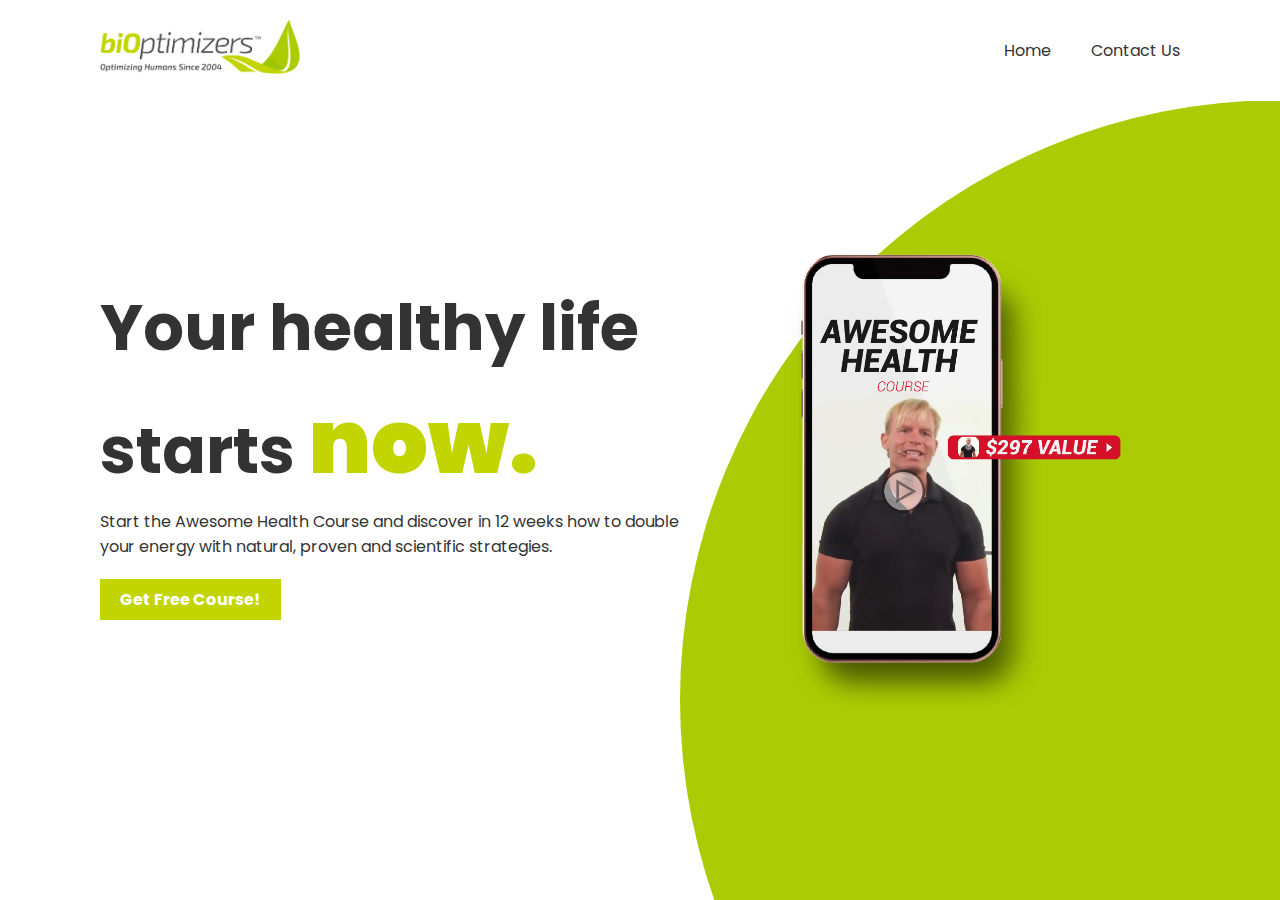
==== index.html @ 5ee22897 "uploading the first files" ====
<!DOCTYPE html>
<html lang="en">
<head>
	<meta charset="UTF-8">
	<meta name="viewport" content="width=device-width, initial-scale=1.0">
	<meta http-equiv="X-UA-Compatible" content="ie=edge">
	<link rel="stylesheet" href="style.css">
    <link rel="stylesheet" href="https://use.fontawesome.com/releases/v5.8.1/css/all.css" integrity="sha384-50oBUHEmvpQ+1lW4y57PTFmhCaXp0ML5d60M1M7uH2+nqUivzIebhndOJK28anvf" crossorigin="anonymous">
    <link rel="preconnect" href="https://fonts.googleapis.com">
    <link href="https://fonts.googleapis.com/css2?family=Poppins:ital,wght@0,100;0,200;0,300;0,400;0,500;0,600;0,700;0,800;0,900;1,100;1,200;1,300;1,400;1,500;1,600;1,700;1,800;1,900&display=swap" rel="stylesheet">
	<title>Bioptimizers</title>
</head>
<body>
    <section>
        <div class="circle"></div>
        <header>
           <a href="#" ><img src="/images/bio-logo-optimizing-humans-2004.png" class="logo" alt=""></a>
           <div class="toggle active" onclick="toggleMenu();"></div>
           <ul class="navigation" onclick="toggleMenu();"">
               <li><a href="index.html">Home</a></li>
               <li><a href="https://bioptimizers.com/contact-us/">Contact Us</a></li>
           </ul>
        </header>
        <div class="content">
            <div class="textBox">
                <h2>Your healthy life <br> starts <span>now.</span></h2>
                <p>Start the <span>Awesome</span> Health Course and discover in 12 weeks how to double your energy with natural, proven and scientific strategies.</p>
                <a href="videoDashboard.html">Get Free Course!</a>
            </div>
            <div class="imgBox">
                <img src="/images/mobile.png" alt="">
            </div>
        </div>
    </section>




    <script src="/js/hamburguerMenu.js">
    </script>
</body>
</html>
---- style.css ----
@import url('https://fonts.googleapis.com/css2?family=Poppins:ital,wght@0,100;0,200;0,300;0,400;0,500;0,600;0,700;0,800;0,900;1,100;1,200;1,300;1,400;1,500;1,600;1,700;1,800;1,900&display=swap');

* {
	margin: 0;
	padding: 0;
	box-sizing: border-box;
	font-family: 'Poppins', sans-serif;
}

section {
	position: relative;
	width: 100%;
	min-height: 100vh;
	padding: 100px;
	display: flex;
	justify-content: space-between;
	align-items: center;
	background: #fff;

}

header {
	position: absolute;
	top: 0;
	left: 0;
	width: 100%;
	padding: 20px 100px;
	display: flex;
	justify-content: space-between;
	align-items: center;
	background: #fff;
}

.logo {
	width: 200px;
}

header .logo {
	position: relative;
	max-width: 200px;
}
header ul {
	position: relative;
	display: flex;
}



header ul li {
	list-style: none;
}


header ul li a {
	display: inline-block;
	color: #333;
	font-weight: 400;
	margin-left: 40px;
	text-decoration: none;
}

header ul li a:hover{
	color: rgb(36, 36, 36);
	font-weight: 700;
}

.content {
	position: relative;
	width: 100%;
	display: flex;
	justify-content: space-between;
	align-items: center;
}

.content .textBox {
	position: relative;
	max-width: 600px;
}

.content .textBox h2 {
	color: #333;
	font-size: 4rem;
}

.content .textBox h2 span {
	color: #c2d500;
	font-size: 1.4em;
	font-weight: 900;
}

.content .textBox p {
	color: #333;
}


.content .textBox a{
	display: inline-block;
	margin-top: 20px;
	padding: 8px 20px;
	background: #c2d500;
	color: #fff;
	text-decoration: none;
	font-weight: bold;

}

.content .textBox a:hover{
	color: #333;
	font-weight: bold;
}

.content .imgBox {
	width: 600px;
	display: flex;
	justify-content: flex-end;
	padding-right: 50px;
	margin-top: 50px;
}

.content .imgBox img {
	max-width: 340px;
}

.circle {
	position: absolute;
	top: 0;
	left: 0;
	width: 100%;
	height: 100%;
	background: #abcc04;
	clip-path: circle(600px at right 700px);
}
@media (max-width: 991px) 
{    
    header {
        padding: 20px;
    }
    header .logo {
        max-width: 150px;
    }
    
    header ul {
        display: none;
    }

	.toggle {
		position: relative;
		width: 30px;
		height: 30px;
		cursor: pointer;
		background: url(/images/menu.png);
		background-size: 30px;
		background-position:center;
		background-repeat: no-repeat;
		filter: invert();
		z-index: 11;
	}

	.toggle.active {
		background: url(/images/close.png);
		background-size: 30px;
		background-position:center;
		background-repeat: no-repeat;
	}

	header ul.navigation.active{
		position: fixed;
		top: 0;
		left: 0;
		width: 100%;
		height: 100%;
		display: flex;
		justify-content: center;
		align-items: center;
		flex-direction: column;
		background:rgba(243, 243, 243, 0.95);
		z-index: 10;
	}

    section {
        padding: 20px;
    }
    .content {
        flex-direction: column;
        margin-top: 100px;
    }
    .content .textBox h2 {
        font-size: 2.5em;
		margin-bottom: 15px;
    }
	.content .textBox {
		max-width: 100%;
	}

	.content .imgBox{
		max-width: 100%;
	}

	.content .imgBox img {
		max-width: 300px;
	}

	.circle {
		clip-path: circle(400px at center bottom);
	}

}

/* Video Dashboard Starts Here */
 #videoDashboard__section{
	display: flex;
	align-items: flex-start;
	justify-content: center;
	position: relative;
 }

 section main h1 {
	 color: #333;

 }

 section main h1 span {
	color: #c2d500;
	font-weight: 800;
	font-size: 2rem;

}

.flex-div {
	display: flex;
	align-items: center;
}

nav {
	padding: 20px 20px;
	justify-content: space-between;
	box-shadow: 0 0 10px rgba(0, 0, 0, 0.2);
	background-color: white;
	position: sticky;
	top: 0;
	z-index: 10;
}

nav .menu-icon {
	margin-right: 50px;
	padding-bottom: 15px;
	width: 25px;
}



.nav-right li {
	width: 25px;
	margin-right: 30px;
	display: inline;
	
}

.nav-right li a{
	text-decoration: none;
	color: #333;
}

.nav-right li a:hover{
	font-weight: bold;
}

.nav-middle .search-box {
	border: 1px solid #ccc;
	padding: 8px 12px;
	border-radius: 25px;
}

.nav-middle .search-box input {
	width: 200px;
	border: 0;
	outline: 0;
	background: transparent;
}

.nav-middle .search-box i {
	width: 15px;
	color: #ccc;
}

/* Left Sidebar Here */ 
.sidebar {
	background: rgb(255, 255, 255);
	width: 17%;
	height: 100vh;
	position: fixed;
	top: 0;
	padding-left: 25px;
	padding-top: 150px;

}


.sidebar .shortcut-links a img {
	width: 20px;
	margin-right: 10px;

}

.sidebar .shortcut-links a {
	text-decoration: none;
	color: #333;
	margin-right: 20px;
	display: flex;
	align-items: center;
	margin-bottom: 20px;
	width: fit-content;
	flex-wrap: wrap;
	justify-content: center;
	font-size: .9em;
}

.sidebar .shortcut-links a:first-child{
	color: #abcc04;
}

.sidebar .shortcut-links a i {
	margin-right:20px;
	display: flex;
	justify-content: center;
	font-size: 1.5em;
	width: 20px;
}

.small-sidebar {
	width: 5%;
}

.small-sidebar a p{
	display: none;
}


/* Main content Here*/

.container {
	padding-left: 17%;
	padding-right: 2%;
	padding-top: 20px;
	padding-bottom: 20px;

}

.large-container{
	padding-left: 7%;
}


.banner {
	width: 100%;
	height: 100%;

	
}

.banner img {
	width: 100%;
	border-radius: 8px;

}

/* numerous videos Here*/

.list-container {
	display: grid;
	grid-template-columns: repeat(auto-fit, minmax(250px, 1fr));
	grid-column-gap: 16px;
	grid-row-gap: 30px;
	margin-top: 15px;
}


.vid-list .thumbnail {
	width: 100%;
	border-radius: 5px;
	
}

.vid-list .flex-div {
	align-items: flex-start;
	margin-top: 7px;
}


.vid-info a {
	text-decoration: none;
	color: #333;
	font-weight: bold;
	font-size: .8rem;
}

.vid-info a:hover{
	color: #abcc04;
}

.vid-info p{
	font-size: .8rem;
	color: #8b8b8b;
	display: block;
	margin-bottom: 8px;
}

/* media Queries Here */ 

@media (max-width: 900px) {
	.menu-icon {
		display: none;
	}
	.sidebar {
		display: none;
	}

	.container, .large-container {
		padding-left: 5%;
		padding-right: 5%;
	}

	.nav-right li{
		font-size: .7em;
		
	}

	.nav-middle .search-box input{
		width: 50px;

	}
	.logo {
		width: 90px;
	}

}

/* Video player Here*/

.play-container {
	padding-left: 2%;
}

.row {
	display: flex;
	justify-content: space-between;
	flex-wrap: wrap;
}

.play-video {
	flex-basis: 69%;
}

.right-sidebar {
	flex-basis: 30%;
}

.iframe-container {
	position: relative;
	width: 60%;

}

.iframe-container iframe {
	width: 100%;
}
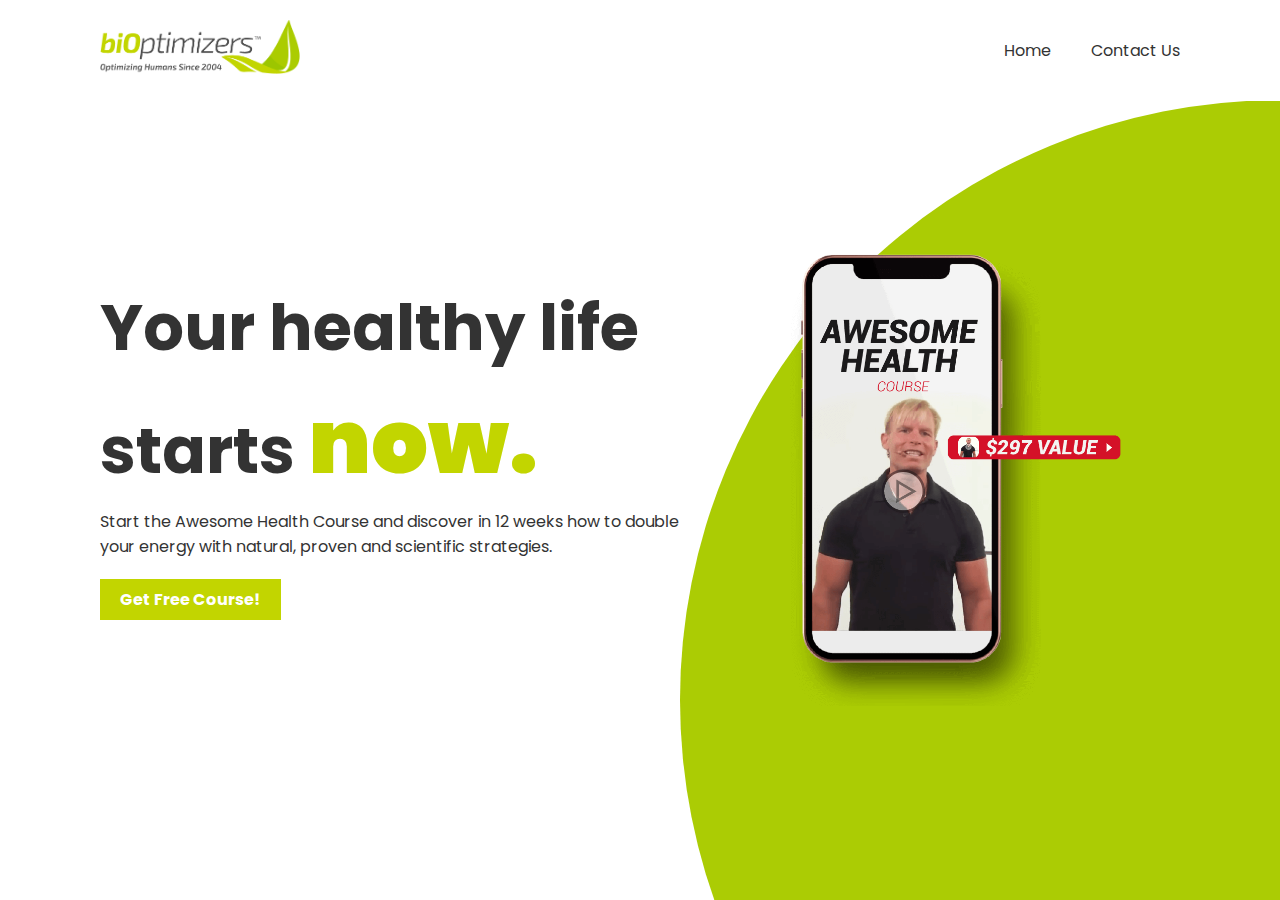
==== commit 6ae73f99: "Solving the hamburguer problem" ====
--- a/index.html
+++ b/index.html
@@ -16,7 +16,7 @@
         <header>
            <a href="#" ><img src="/images/bio-logo-optimizing-humans-2004.png" class="logo" alt=""></a>
            <div class="toggle active" onclick="toggleMenu();"></div>
-           <ul class="navigation" onclick="toggleMenu();"">
+           <ul class="navigation" onclick="toggleMenu();">
                <li><a href="index.html">Home</a></li>
                <li><a href="https://bioptimizers.com/contact-us/">Contact Us</a></li>
            </ul>
--- a/style.css
+++ b/style.css
@@ -143,7 +143,7 @@
         display: none;
     }
 
-	.toggle {
+	.toggle.active {
 		position: relative;
 		width: 30px;
 		height: 30px;
@@ -156,7 +156,7 @@
 		z-index: 11;
 	}
 
-	.toggle.active {
+	.toggle {
 		background: url(/images/close.png);
 		background-size: 30px;
 		background-position:center;
@@ -455,13 +455,4 @@
 	flex-basis: 30%;
 }
 
-.iframe-container {
-	position: relative;
-	width: 60%;
-
-}
-
-.iframe-container iframe {
-	width: 100%;
-}
-
+
